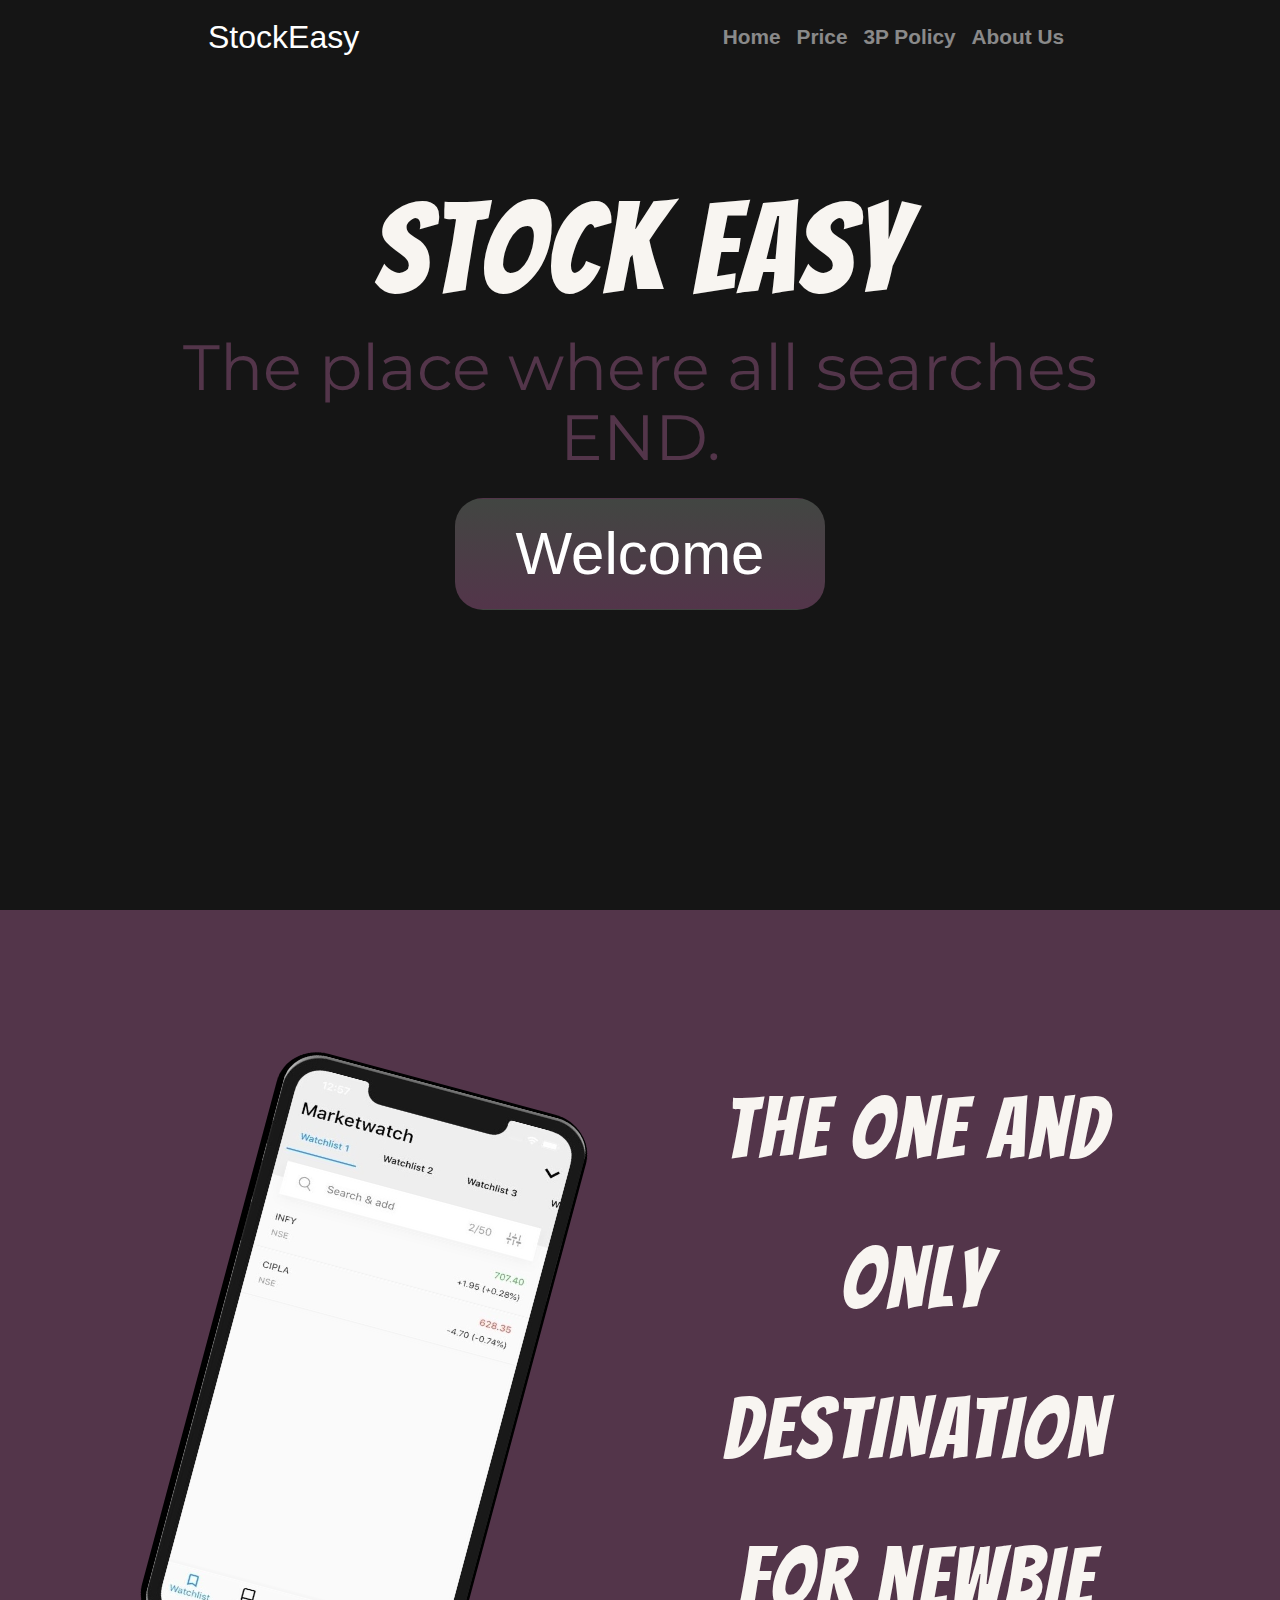
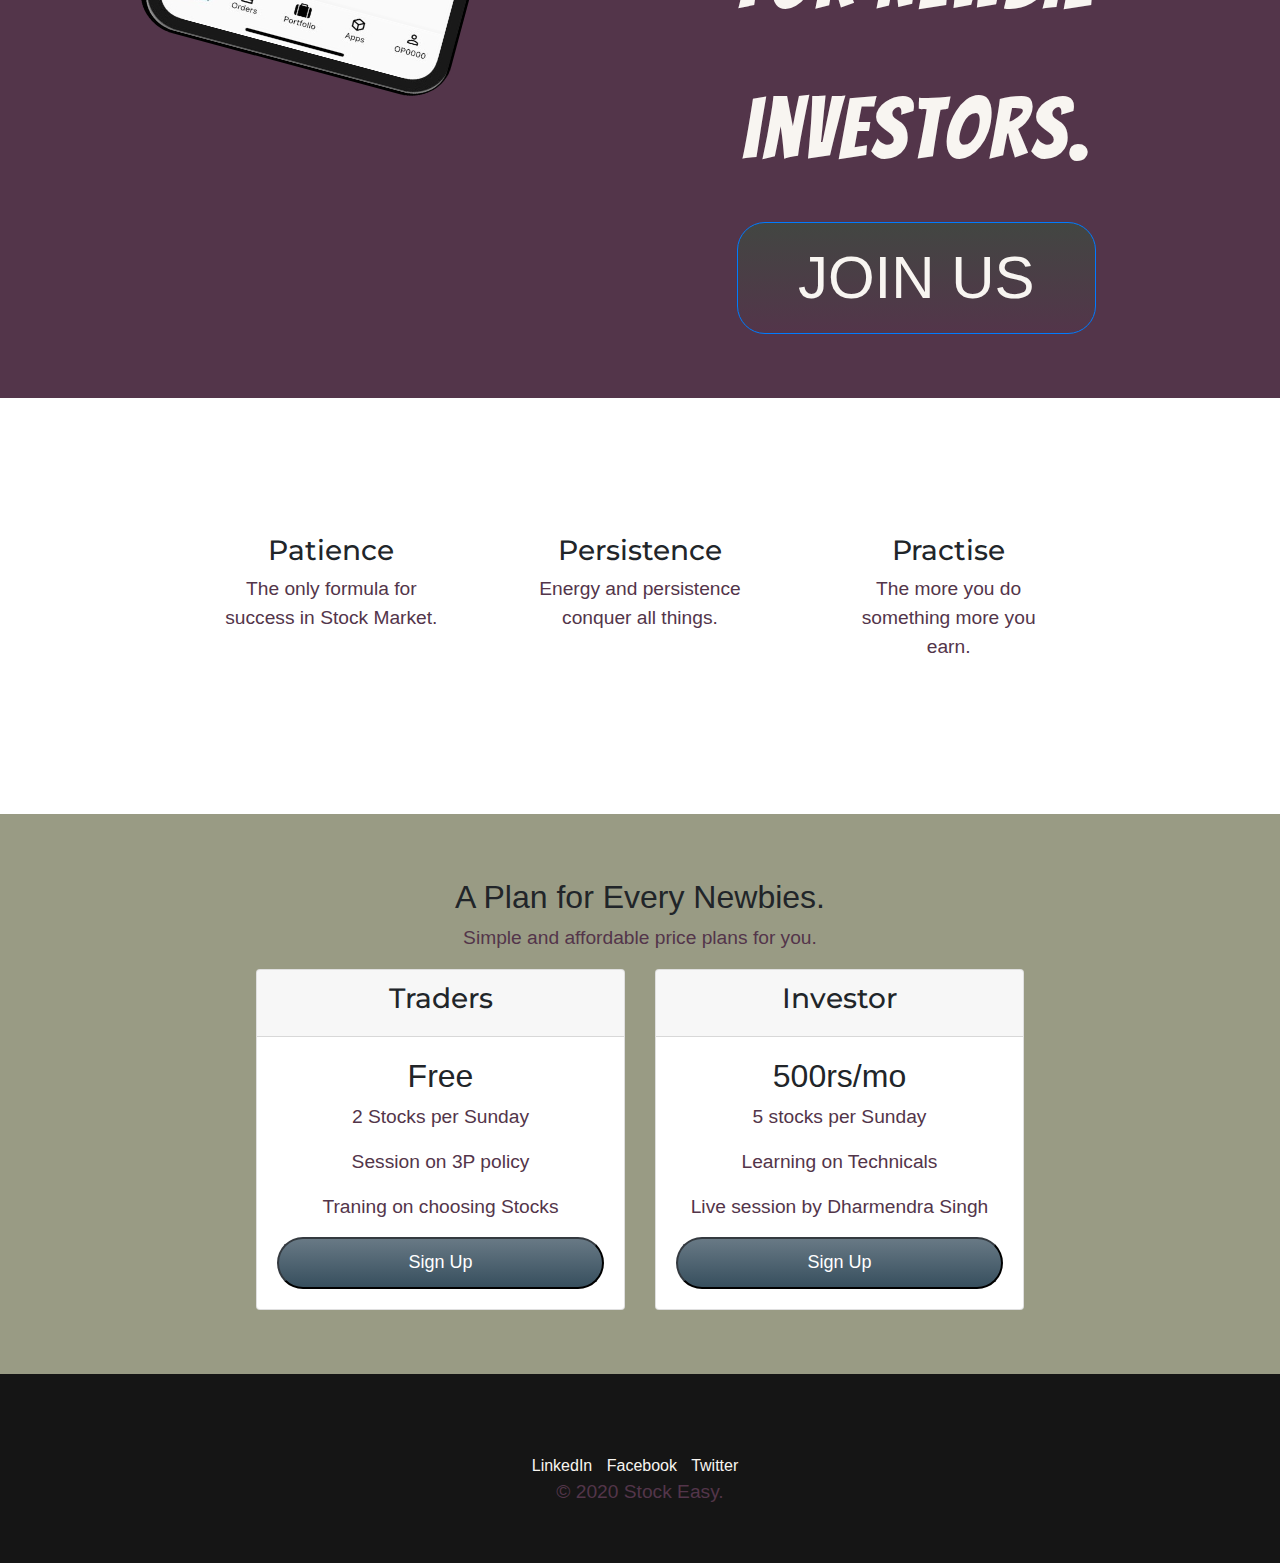
==== index.html @ 8f41c804 "Add files via upload" ====
<!DOCTYPE html>
<html lang="en" dir="ltr">

<head>
  <meta charset="utf-8">
  <title>Stock Easy</title>
  <link rel="stylesheet" href="https://maxcdn.bootstrapcdn.com/bootstrap/4.0.0/css/bootstrap.min.css" integrity="sha384-Gn5384xqQ1aoWXA+058RXPxPg6fy4IWvTNh0E263XmFcJlSAwiGgFAW/dAiS6JXm" crossorigin="anonymous">
  <link rel="stylesheet" href="style.css">
  <link rel="icon" href="image/stock.png">
  <!-- font awesome link -->
  <link rel="stylesheet" href="https://pro.fontawesome.com/releases/v5.10.0/css/all.css" integrity="sha384-AYmEC3Yw5cVb3ZcuHtOA93w35dYTsvhLPVnYs9eStHfGJvOvKxVfELGroGkvsg+p" crossorigin="anonymous" />

  <link rel="preconnect" href="https://fonts.gstatic.com">
  <link href="https://fonts.googleapis.com/css2?family=Bangers&family=Montserrat:wght@700&display=swap" rel="stylesheet">
  <!-- bootstrap script -->
  <script src="https://code.jquery.com/jquery-3.2.1.slim.min.js" integrity="sha384-KJ3o2DKtIkvYIK3UENzmM7KCkRr/rE9/Qpg6aAZGJwFDMVNA/GpGFF93hXpG5KkN" crossorigin="anonymous"></script>
  <script src="https://cdnjs.cloudflare.com/ajax/libs/popper.js/1.12.9/umd/popper.min.js" integrity="sha384-ApNbgh9B+Y1QKtv3Rn7W3mgPxhU9K/ScQsAP7hUibX39j7fakFPskvXusvfa0b4Q" crossorigin="anonymous"></script>
  <script src="https://maxcdn.bootstrapcdn.com/bootstrap/4.0.0/js/bootstrap.min.js" integrity="sha384-JZR6Spejh4U02d8jOt6vLEHfe/JQGiRRSQQxSfFWpi1MquVdAyjUar5+76PVCmYl" crossorigin="anonymous"></script>
</head>

<body>
  <section id="home-page">
    <!-- navbar code -->
    <nav class="navbar navbar-expand-lg navbar-dark">
      <a class="navbar-brand" href="#">StockEasy</a>
      <button class="navbar-toggler" type="button" data-toggle="collapse" data-target="#navbarSupportedContent" aria-controls="navbarSupportedContent" aria-expanded="false" aria-label="Toggle navigation">
        <span class="navbar-toggler-icon"></span>
      </button>
      <div class="collapse navbar-collapse" id="navbarSupportedContent">
        <ul class="navbar-nav ml-auto ">
          <li class="nav-item ">
            <a class="nav-link" href="index.html">Home<span class="sr-only">(current)</span></a>
          </li>
          <li class="nav-item">
            <a class="nav-link" href="#pricing">Price</a>
          </li>
          <li class="nav-item">
            <a class="nav-link" href="#qualities">3P Policy</a>
          </li>
          <li class="nav-item">
            <a class="nav-link" href="content.html">About Us</a>
          </li>
        </ul>
      </div>
    </nav>
    <!-- home page content -->
    <div class="main-heading">
      <h1 class="home-heading">Stock Easy</h1>
      <p class="home-para">The place where all searches <br>END.</p>
      <button class="btn" name="button"><i class="fas fa-door-open"></i>Welcome</button>
    </div>
  </section>

  <div class="container-fluid">
    <div class="row">
      <div class="col-lg-6 ">
        <img class="homepageimage" src="image/homepageimage.png" alt="" height="600px" width="320px">

      </div>
      <div class="col-lg-6">
        <h1 class="heading">The One and Only DESTINATION for NEWBIE investors.</h1>
        <button class="btn btn-primary btn-lg"><a href="https://chat.whatsapp.com/FO9glpvFJUx3Y9u5tPyavx">JOIN US</a></button>

      </div>
    </div>
  </div>
</section>
  <section id="qualities">

    <div class="row">

      <div class="qualties-box col-lg-4">
        <i class="fas fa-dollar-sign fa-5x icon"></i>
        <h3>Patience</h3>
        <p>The only formula for success in Stock Market.</p>
      </div>
      <div class="qualties-box col-lg-4 ">
        <i class="fas fa-coins fa-5x icon"></i>
        <h3>Persistence</h3>

        <p>Energy and persistence conquer all things.</p>
      </div>
      <div class="qualties-box col-lg-4 ">
        <i class="fas fa-file-invoice-dollar fa-5x icon"></i>
        <h3>Practise</h3>
        <p>The more you do something more you earn.</p>
      </div>

    </div>

  </section>
  <section id="pricing">

  <h2>A Plan for Every Newbies.</h2>
  <p>Simple and affordable price plans for you.</p>
   <div class="row">
     <div class="pricing-column col-lg-6 ">
       <div class="card">
         <div class="card-header">
         <h3>Traders</h3>
         </div>
         <div class="card-body">
           <h2>Free</h2>
           <p>2 Stocks per Sunday</p>
           <p>Session on 3P policy</p>
           <p>Traning on choosing Stocks</p>
           <button class="button btn-outline-dark  btn-block" type="button">Sign Up</button>
         </div>
     </div>



     </div>
     <div class=" pricing-column col-lg-6">
       <div class="card">
         <div class="card-header">
           <h3>Investor</h3>
         </div>
         <div class="card-body">
           <h2>500rs/mo</h2>
           <p>5 stocks per Sunday</p>
           <p>Learning on Technicals</p>
           <p>Live session by Dharmendra Singh</p>
           <button class="button btn-block btn-dark" type="button">Sign Up</button>
         </div>
     </div>


     </div>

     </div>
     </div>


</section>


  <div class="bottom-container">
        <a class="footer-link" href="#">LinkedIn</a>
    <a class="footer-link" href="#">Facebook</a>
    <a class="footer-link" href="#">Twitter</a>
    <p class="copyright">© 2020 Stock Easy.</p>

      </div>

</body>

</html>
---- style.css ----
body {
  margin: 0;
  padding: 0;
}

/* homepage */
#home-page {
  background-color: #151515;
  padding-bottom: 100px;
}

.navbar {
  width: 70%;
  margin: 0 auto;

}

.navbar-brand {
  color: #f8f5f1;
  font-size: 2rem;
}

.nav-link {
  color: #f8f5f1;
  font-size: 1.3rem;
  font-weight: 600;
}

.main-heading {
  text-align: center;
  margin: 100px auto 200px;
  width: 80%;
}

.home-heading {
  font-size: 8rem;
  line-height: 150px;
  letter-spacing: 3px;
  color: #f8f5f1;
  font-family: 'Bangers', cursive;
}

.home-para {
  font-family: 'Montserrat', sans-serif;
  font-size: 4rem;
  line-height: 70px;
  color: #53354a;
}

/* button */
.btn {
  background: #424642;
  background-image: -webkit-linear-gradient(top, #424642, #53354a);
  background-image: -moz-linear-gradient(top, #424642, #53354a);
  background-image: -ms-linear-gradient(top, #424642, #53354a);
  background-image: -o-linear-gradient(top, #424642, #53354a);
  background-image: linear-gradient(to bottom, #424642, #53354a);
  -webkit-border-radius: 28;
  -moz-border-radius: 28;
  border-radius: 28px;
  font-family: Arial;
  color: #ffffff;
  font-size: 60px;
  padding: 10px 60px 10px 60px;
  margin-top: 10px;
  text-decoration: none;
}

.btn:hover {
  background: #0b125c;
  background-image: -webkit-linear-gradient(top, #0b125c, #03111a);
  background-image: -moz-linear-gradient(top, #0b125c, #03111a);
  background-image: -ms-linear-gradient(top, #0b125c, #03111a);
  background-image: -o-linear-gradient(top, #0b125c, #03111a);
  background-image: linear-gradient(to bottom, #0b125c, #03111a);
  text-decoration: none;
}

a {
  color: #f8f5f1;
}

a:hover {
  text-decoration: none;
  color: #f8f5f1;
}

/* afterHomePage */
.container-fluid {
  background-color: #53354a;
  padding: 5% 8%;
  text-align: center;
}

.homepageimage {
  margin-top: 100px;
  transform: rotate(15deg);
}

.heading {
  margin-top: 80px;
  font-size: 5.3rem;
  line-height: 150px;
  letter-spacing: 3px;
  color: #f8f5f1;
  font-family: 'Bangers', cursive;
}

/* qualities section */
#qualities {
  padding: 7% 15%;
}

.qualties-box {
  text-align: center;
  padding: 5%;
}

.icon {
  margin-bottom: 1rem;
  color: #53354a;
}

.icon:hover {
  color: #151515;
}

h3{
  font-family: 'Montserrat', sans-serif;
}
p{
  color:#53354a;
  font-size: 1.2rem;
  font-weight: 400;
}
.bottom-container
{
  background-color: #151515;
  padding:80px 0 40px;
  text-align: center;
}
.footer-link{
  padding-right:10px;
}
/* pricing */
#pricing{
  padding: 5% 20%;
  background-color:#999b84;
  text-align: center;
}
.button {
  background: #687985;
  background-image: -webkit-linear-gradient(top, #687985, #374f5e);
  background-image: -moz-linear-gradient(top, #687985, #374f5e);
  background-image: -ms-linear-gradient(top, #687985, #374f5e);
  background-image: -o-linear-gradient(top, #687985, #374f5e);
  background-image: linear-gradient(to bottom, #687985, #374f5e);
  -webkit-border-radius: 28;
  -moz-border-radius: 28;
  border-radius: 28px;
  font-family: Arial;
  color: #ffffff;
  font-size: 18px;
  padding: 10px 50px 11px 50px;
  text-decoration: none;
}

.button:hover {
  background: #6e0d66;
  background-image: -webkit-linear-gradient(top, #6e0d66, #3e0d6e);
  background-image: -moz-linear-gradient(top, #6e0d66, #3e0d6e);
  background-image: -ms-linear-gradient(top, #6e0d66, #3e0d6e);
  background-image: -o-linear-gradient(top, #6e0d66, #3e0d6e);
  background-image: linear-gradient(to bottom, #6e0d66, #3e0d6e);
  text-decoration: none;
}


/* about us page */
#testimonials
{
  text-align: center;

  background-color:  #53354a;
  color:#fff;
}
.carousel-item
{
  padding: 7% 15%;
}
.testimonial-image
{
  width:15%;
  border-radius: 100%;
  margin: 20px;
}
.about-content{
  width: 70%;
  margin: 5% auto;
}
.aboutimage{
  height: 250px;
  width:200px
}
.skill-row
{
  width:70%;
  margin:5% auto;
  /* text-align: left; */

}
.web-dev{
  width: 15%;
  float: left;
  margin-right: 30px;
}
.happy{
  width: 15%;
  float: right;
  margin-left: 30px;
}
.about-desription{
  color:#f8f5f1;
}
.name{
  font-family: 'Montserrat', sans-serif;
  color: #d5ecc2;
}
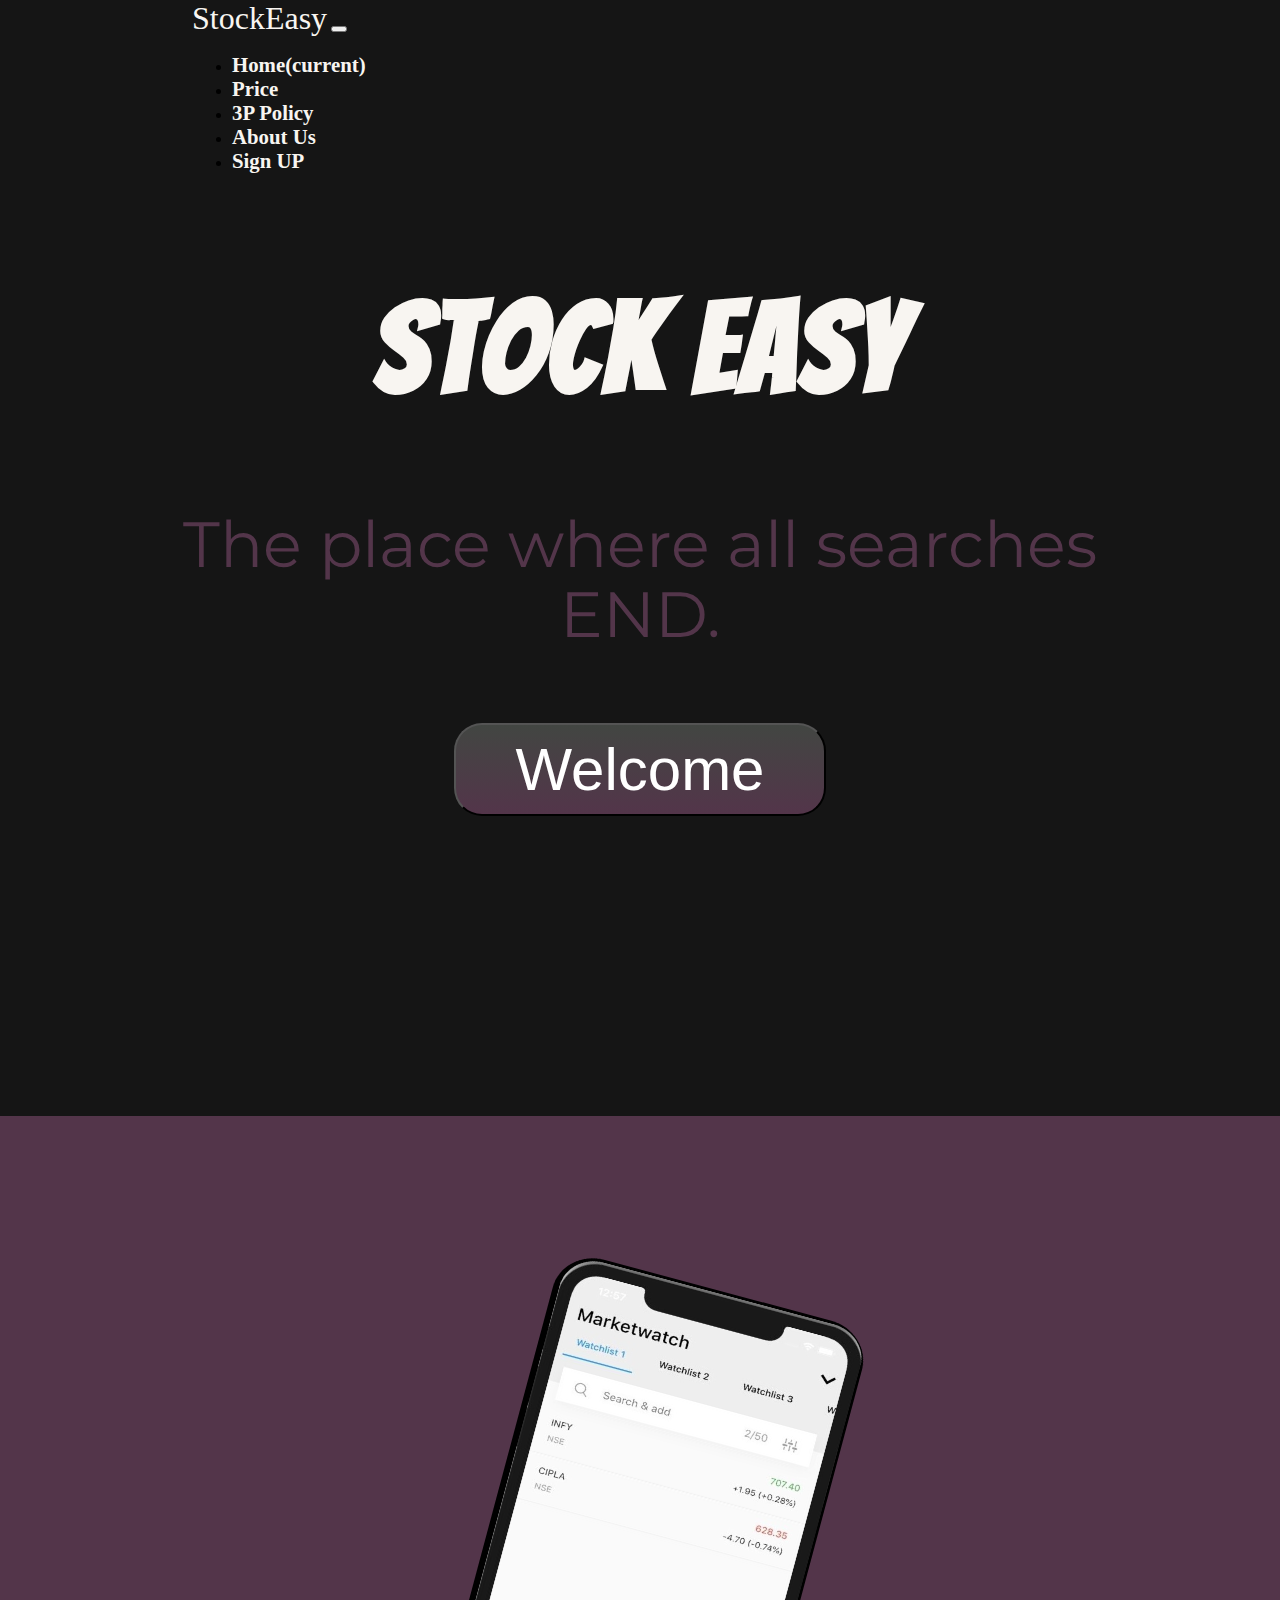
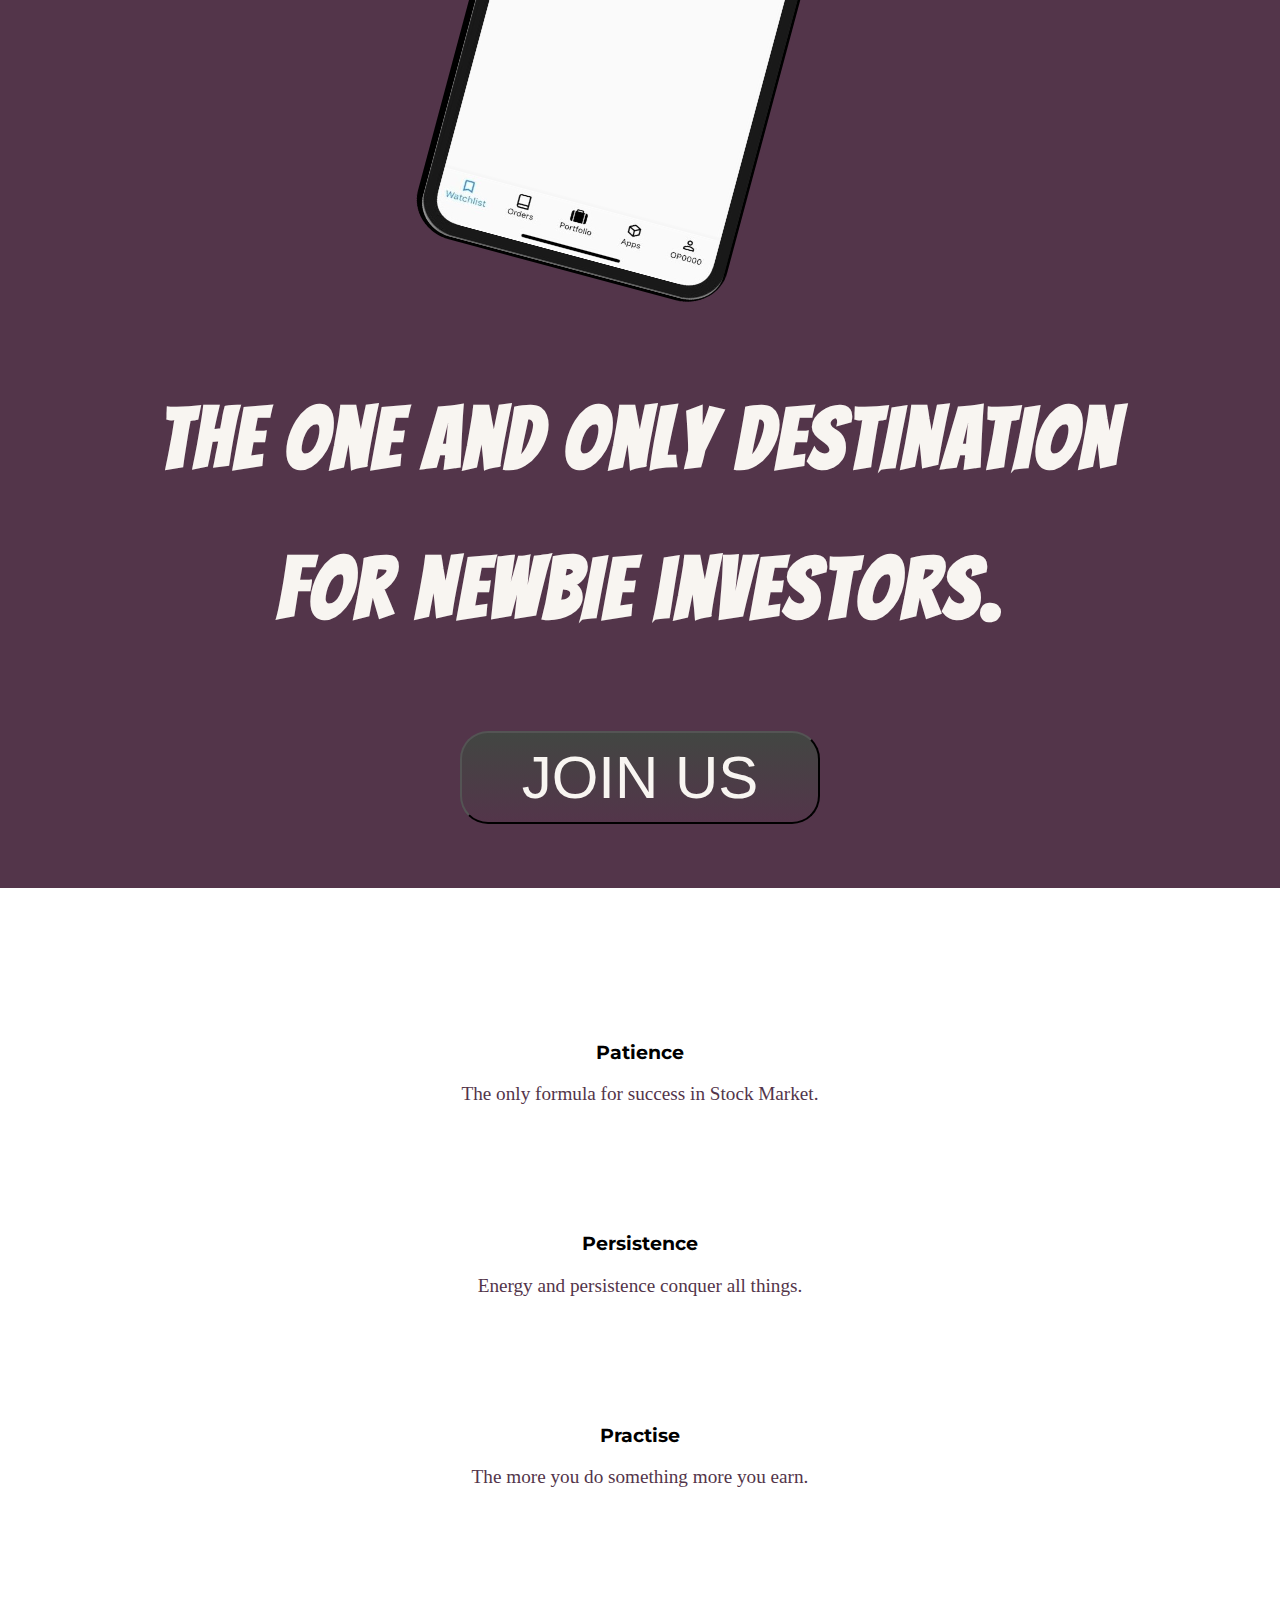
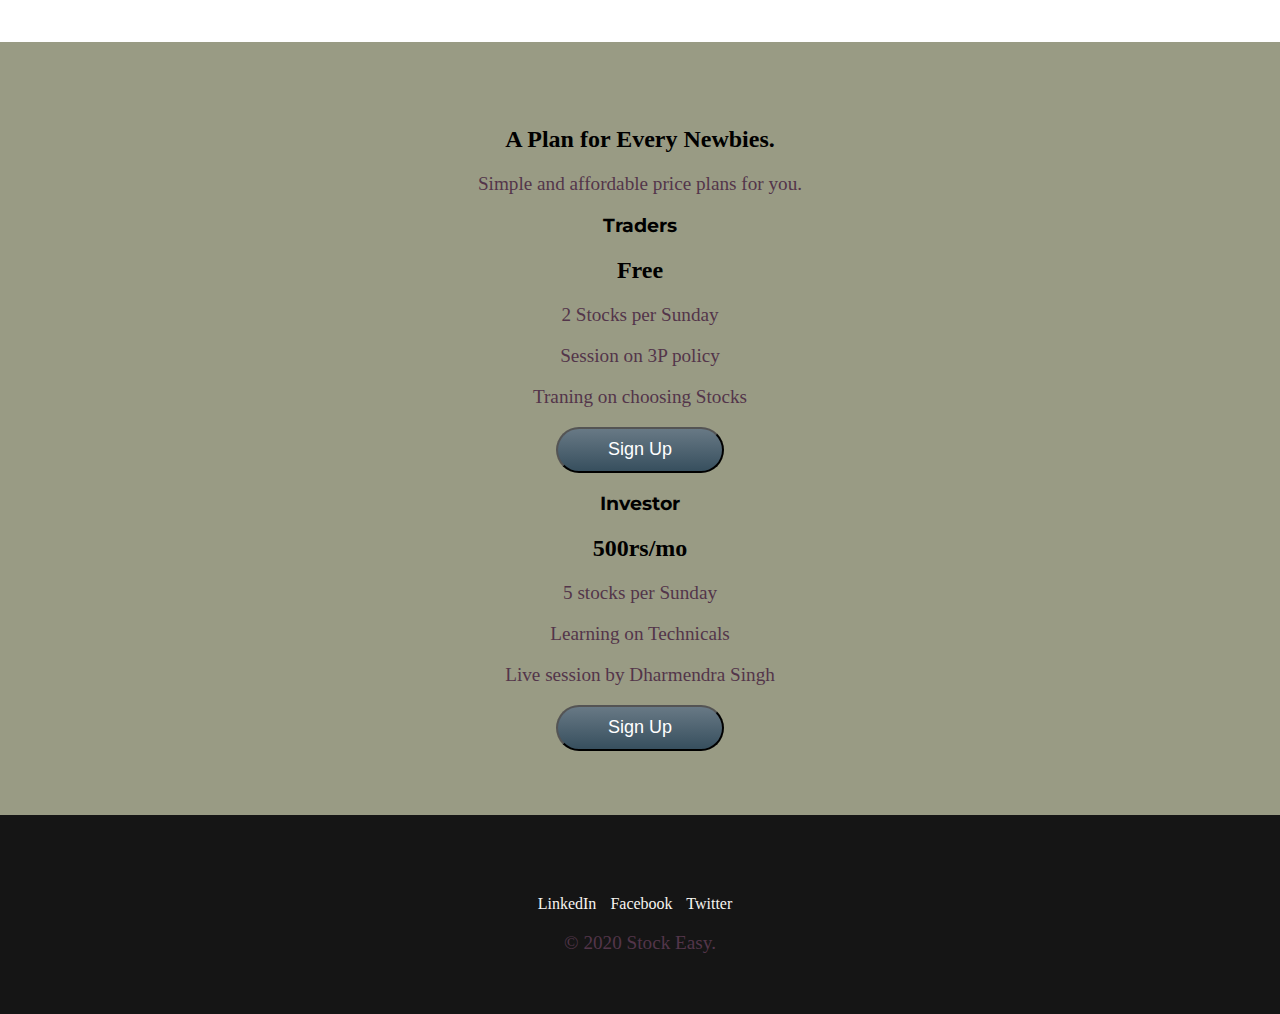
==== commit fd1c0180: "sign up page" ====
--- a/index.html
+++ b/index.html
@@ -4,8 +4,9 @@
 <head>
   <meta charset="utf-8">
   <title>Stock Easy</title>
-  <link rel="stylesheet" href="https://maxcdn.bootstrapcdn.com/bootstrap/4.0.0/css/bootstrap.min.css" integrity="sha384-Gn5384xqQ1aoWXA+058RXPxPg6fy4IWvTNh0E263XmFcJlSAwiGgFAW/dAiS6JXm" crossorigin="anonymous">
+  <link href="https://cdn.jsdelivr.net/npm/bootstrap@5.0.1/dist/css/bootstrap.min.css" rel="stylesheet" integrity="sha384-+0n0xVW2eSR5OomGNYDnhzAbDsOXxcvSN1TPprVMTNDbiYZCxYbOOl7+AMvyTG2x" crossorigin="anonymous">
   <link rel="stylesheet" href="style.css">
+  <link rel="stylesheet" href="bootstrap-social.css">
   <link rel="icon" href="image/stock.png">
   <!-- font awesome link -->
   <link rel="stylesheet" href="https://pro.fontawesome.com/releases/v5.10.0/css/all.css" integrity="sha384-AYmEC3Yw5cVb3ZcuHtOA93w35dYTsvhLPVnYs9eStHfGJvOvKxVfELGroGkvsg+p" crossorigin="anonymous" />
@@ -40,6 +41,9 @@
           <li class="nav-item">
             <a class="nav-link" href="content.html">About Us</a>
           </li>
+          <li class="nav-item">
+            <a class="nav-link" href="http://localhost:3000/">Sign UP</a>
+          </li>
         </ul>
       </div>
     </nav>
@@ -47,7 +51,55 @@
     <div class="main-heading">
       <h1 class="home-heading">Stock Easy</h1>
       <p class="home-para">The place where all searches <br>END.</p>
-      <button class="btn" name="button"><i class="fas fa-door-open"></i>Welcome</button>
+      <button class="btnn" id="button"><i class="fas fa-door-open"></i>Welcome</button>
+    </div>
+
+
+    <!-- pop up modal -->
+    <div class="bg-modal">
+      <div class="modal-contents">
+
+        <div class="close">+</div>
+        <h1 class="signHeading ">Sign UP</h1>
+        <p class="signHeading">It's Easy and Free</p>
+        <hr>
+
+        <form action="">
+          <div class="input-group">
+            <input type="text" class="form-control" placeholder="First Name">
+            <input type="text" class="form-control" placeholder="Last Name">
+          </div>
+          <input type="email" class="form-control" name="" placeholder="Email Address">
+          <input type="password" class="form-control" name="" placeholder="New Password">
+          <div class="form-floating">
+            <input type="date" class="form-control" id="floatingInputGrid" >
+            <label for="floatingInputGrid">Date of Birth</label>
+          </div>
+
+          <div class="form-floating">
+            <select class="form-select" id="floatingSelect" aria-label="Floating label select example">
+              <option selected>Choose</option>
+              <option value="1">Male</option>
+              <option value="2">Female</option>
+              <option value="3">Other</option>
+            </select>
+            <label for="floatingSelect">Select the Gender</label>
+
+          </div>
+
+
+          <button type="button" class="btn btn-primary  but" type="submit">Sign Up</button>
+
+                <div class="card-body">
+                  <a class="btn btn-block btn-social btn-google g-but" href="/auth/google" role="button">
+                    <i class="fab fa-google"></i>
+                    Sign Up with Google
+                  </a>
+                </div>
+
+        </form>
+
+      </div>
     </div>
   </section>
 
@@ -59,12 +111,12 @@
       </div>
       <div class="col-lg-6">
         <h1 class="heading">The One and Only DESTINATION for NEWBIE investors.</h1>
-        <button class="btn btn-primary btn-lg"><a href="https://chat.whatsapp.com/FO9glpvFJUx3Y9u5tPyavx">JOIN US</a></button>
+        <button class="btnn btn-primary btn-lg"><a href="https://chat.whatsapp.com/FO9glpvFJUx3Y9u5tPyavx">JOIN US</a></button>
 
       </div>
     </div>
   </div>
-</section>
+  </section>
   <section id="qualities">
 
     <div class="row">
@@ -91,58 +143,58 @@
   </section>
   <section id="pricing">
 
-  <h2>A Plan for Every Newbies.</h2>
-  <p>Simple and affordable price plans for you.</p>
-   <div class="row">
-     <div class="pricing-column col-lg-6 ">
-       <div class="card">
-         <div class="card-header">
-         <h3>Traders</h3>
-         </div>
-         <div class="card-body">
-           <h2>Free</h2>
-           <p>2 Stocks per Sunday</p>
-           <p>Session on 3P policy</p>
-           <p>Traning on choosing Stocks</p>
-           <button class="button btn-outline-dark  btn-block" type="button">Sign Up</button>
-         </div>
-     </div>
-
-
-
-     </div>
-     <div class=" pricing-column col-lg-6">
-       <div class="card">
-         <div class="card-header">
-           <h3>Investor</h3>
-         </div>
-         <div class="card-body">
-           <h2>500rs/mo</h2>
-           <p>5 stocks per Sunday</p>
-           <p>Learning on Technicals</p>
-           <p>Live session by Dharmendra Singh</p>
-           <button class="button btn-block btn-dark" type="button">Sign Up</button>
-         </div>
-     </div>
-
-
-     </div>
-
-     </div>
-     </div>
-
-
-</section>
+    <h2>A Plan for Every Newbies.</h2>
+    <p>Simple and affordable price plans for you.</p>
+    <div class="row">
+      <div class="pricing-column col-lg-6 ">
+        <div class="card">
+          <div class="card-header">
+            <h3>Traders</h3>
+          </div>
+          <div class="card-body">
+            <h2>Free</h2>
+            <p>2 Stocks per Sunday</p>
+            <p>Session on 3P policy</p>
+            <p>Traning on choosing Stocks</p>
+            <button class="button btn-outline-dark  btn-block" type="button">Sign Up</button>
+          </div>
+        </div>
+
+
+
+      </div>
+      <div class=" pricing-column col-lg-6">
+        <div class="card">
+          <div class="card-header">
+            <h3>Investor</h3>
+          </div>
+          <div class="card-body">
+            <h2>500rs/mo</h2>
+            <p>5 stocks per Sunday</p>
+            <p>Learning on Technicals</p>
+            <p>Live session by Dharmendra Singh</p>
+            <button class="button btn-block btn-dark" type="button">Sign Up</button>
+          </div>
+        </div>
+
+
+      </div>
+
+    </div>
+    </div>
+
+
+  </section>
 
 
   <div class="bottom-container">
-        <a class="footer-link" href="#">LinkedIn</a>
+    <a class="footer-link" href="#">LinkedIn</a>
     <a class="footer-link" href="#">Facebook</a>
     <a class="footer-link" href="#">Twitter</a>
     <p class="copyright">© 2020 Stock Easy.</p>
 
-      </div>
-
+  </div>
+  <script src="index.js" charset="utf-8"></script>
 </body>
 
 </html>
--- a/style.css
+++ b/style.css
@@ -8,6 +8,118 @@
   background-color: #151515;
   padding-bottom: 100px;
 }
+/* pop up modal styling */
+.bg-modal {
+	background-color: rgba(255, 255, 255, 0.3);
+	width: 100%;
+	height: 100%;
+	position: absolute;
+	top: 0;
+	display: none;
+	justify-content: center;
+	align-items: center;
+}
+
+.modal-contents {
+	height: 80%;
+	width: 40%;
+	background-color: white;
+	text-align: center;
+  	padding: 20px;
+	position: relative;
+	border-radius: 4px;
+}
+
+input {
+	margin: 15px auto;
+	display: block;
+	width: 50%;
+	padding: 8px;
+	border: 1px solid gray;
+}
+
+.close {
+	position: absolute;
+	top: 0;
+	right: 10px;
+	font-size: 42px;
+	color: #333;
+	transform: rotate(45deg);
+	cursor: pointer;
+	&:hover {
+		color: #666;
+	}
+}
+.signHeading{
+  position: absolute;
+}
+h1.signHeading{
+  top: 0;
+}
+p.signHeading{
+  top:50px;
+}
+hr{
+  margin-top: 70px;
+  }
+button.but{
+  margin: 20px;
+}
+.but {
+  background: #424642;
+  background-image: -webkit-linear-gradient(top, #424642, #53354a);
+  background-image: -moz-linear-gradient(top, #424642, #53354a);
+  background-image: -ms-linear-gradient(top, #424642, #53354a);
+  background-image: -o-linear-gradient(top, #424642, #53354a);
+  background-image: linear-gradient(to bottom, #424642, #53354a);
+  -webkit-border-radius: 28;
+  -moz-border-radius: 28;
+  border-radius: 28px;
+  font-family: Arial;
+  color: #ffffff;
+  font-size: 20px;
+  padding: 12px 30px 15px 28px;
+  text-decoration: none;
+}
+
+.but:hover {
+  background: #0b125c;
+  background-image: -webkit-linear-gradient(top, #0b125c, #03111a);
+  background-image: -moz-linear-gradient(top, #0b125c, #03111a);
+  background-image: -ms-linear-gradient(top, #0b125c, #03111a);
+  background-image: -o-linear-gradient(top, #0b125c, #03111a);
+  background-image: linear-gradient(to bottom, #0b125c, #03111a);
+  text-decoration: none;
+}
+
+
+@media (max-width:1028px) {
+  .bg-modal {
+  	background-color: rgba(255, 255, 255, 0.3);
+  	width: 100%;
+  	height: 85%;
+  	position: absolute;
+  	top: 0;
+  	display: none;
+  	justify-content: center;
+  	align-items: center;
+  }
+  .modal-contents {
+  	height: 34%;
+  	width: 60%;
+    bottom: 80px;
+  	background-color: white;
+  	text-align: center;
+    	padding: 20px;
+  	position: relative;
+  	border-radius: 4px;
+  }
+}
+.g-but{
+  bottom: 20px;
+}
+/* navbar styling */
+
 
 .navbar {
   width: 70%;
@@ -48,7 +160,7 @@
 }
 
 /* button */
-.btn {
+.btnn {
   background: #424642;
   background-image: -webkit-linear-gradient(top, #424642, #53354a);
   background-image: -moz-linear-gradient(top, #424642, #53354a);
@@ -66,7 +178,7 @@
   text-decoration: none;
 }
 
-.btn:hover {
+.btnn:hover {
   background: #0b125c;
   background-image: -webkit-linear-gradient(top, #0b125c, #03111a);
   background-image: -moz-linear-gradient(top, #0b125c, #03111a);
@@ -78,6 +190,8 @@
 
 a {
   color: #f8f5f1;
+  text-decoration: none;
+
 }
 
 a:hover {
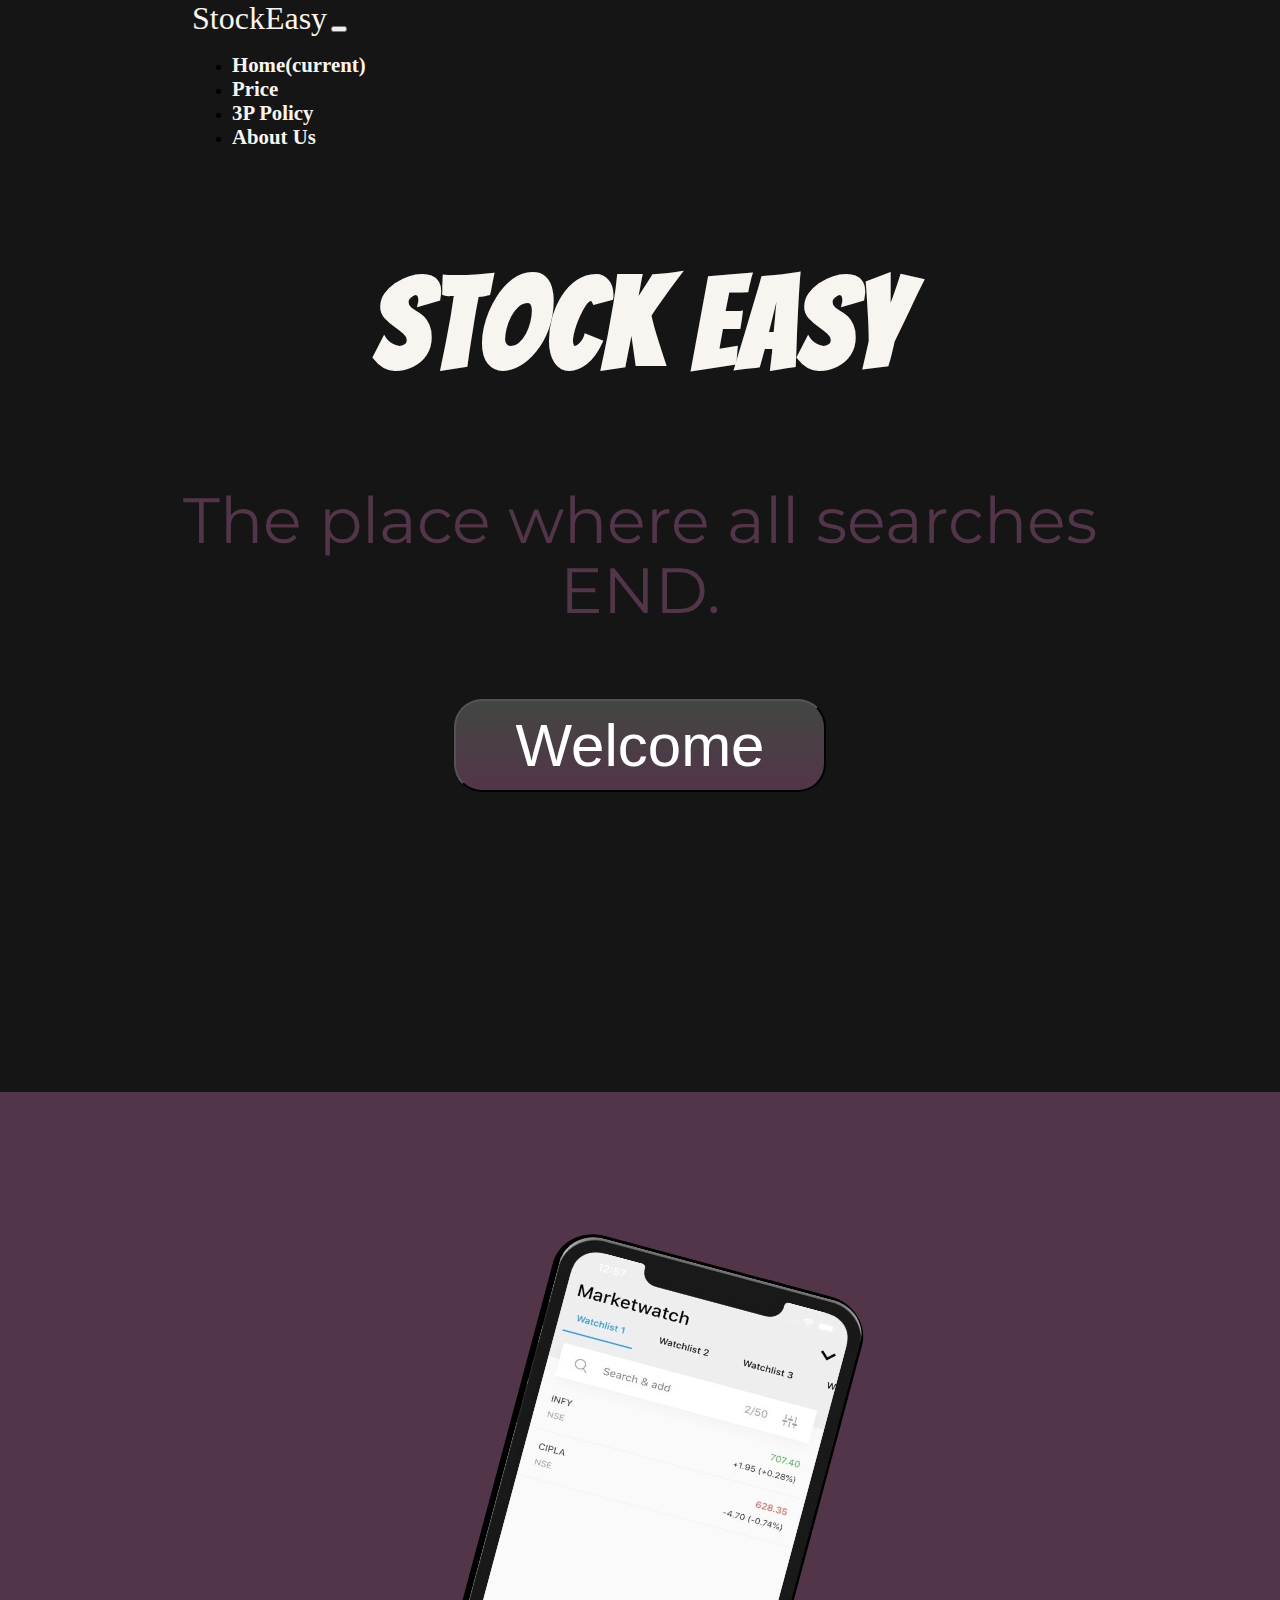
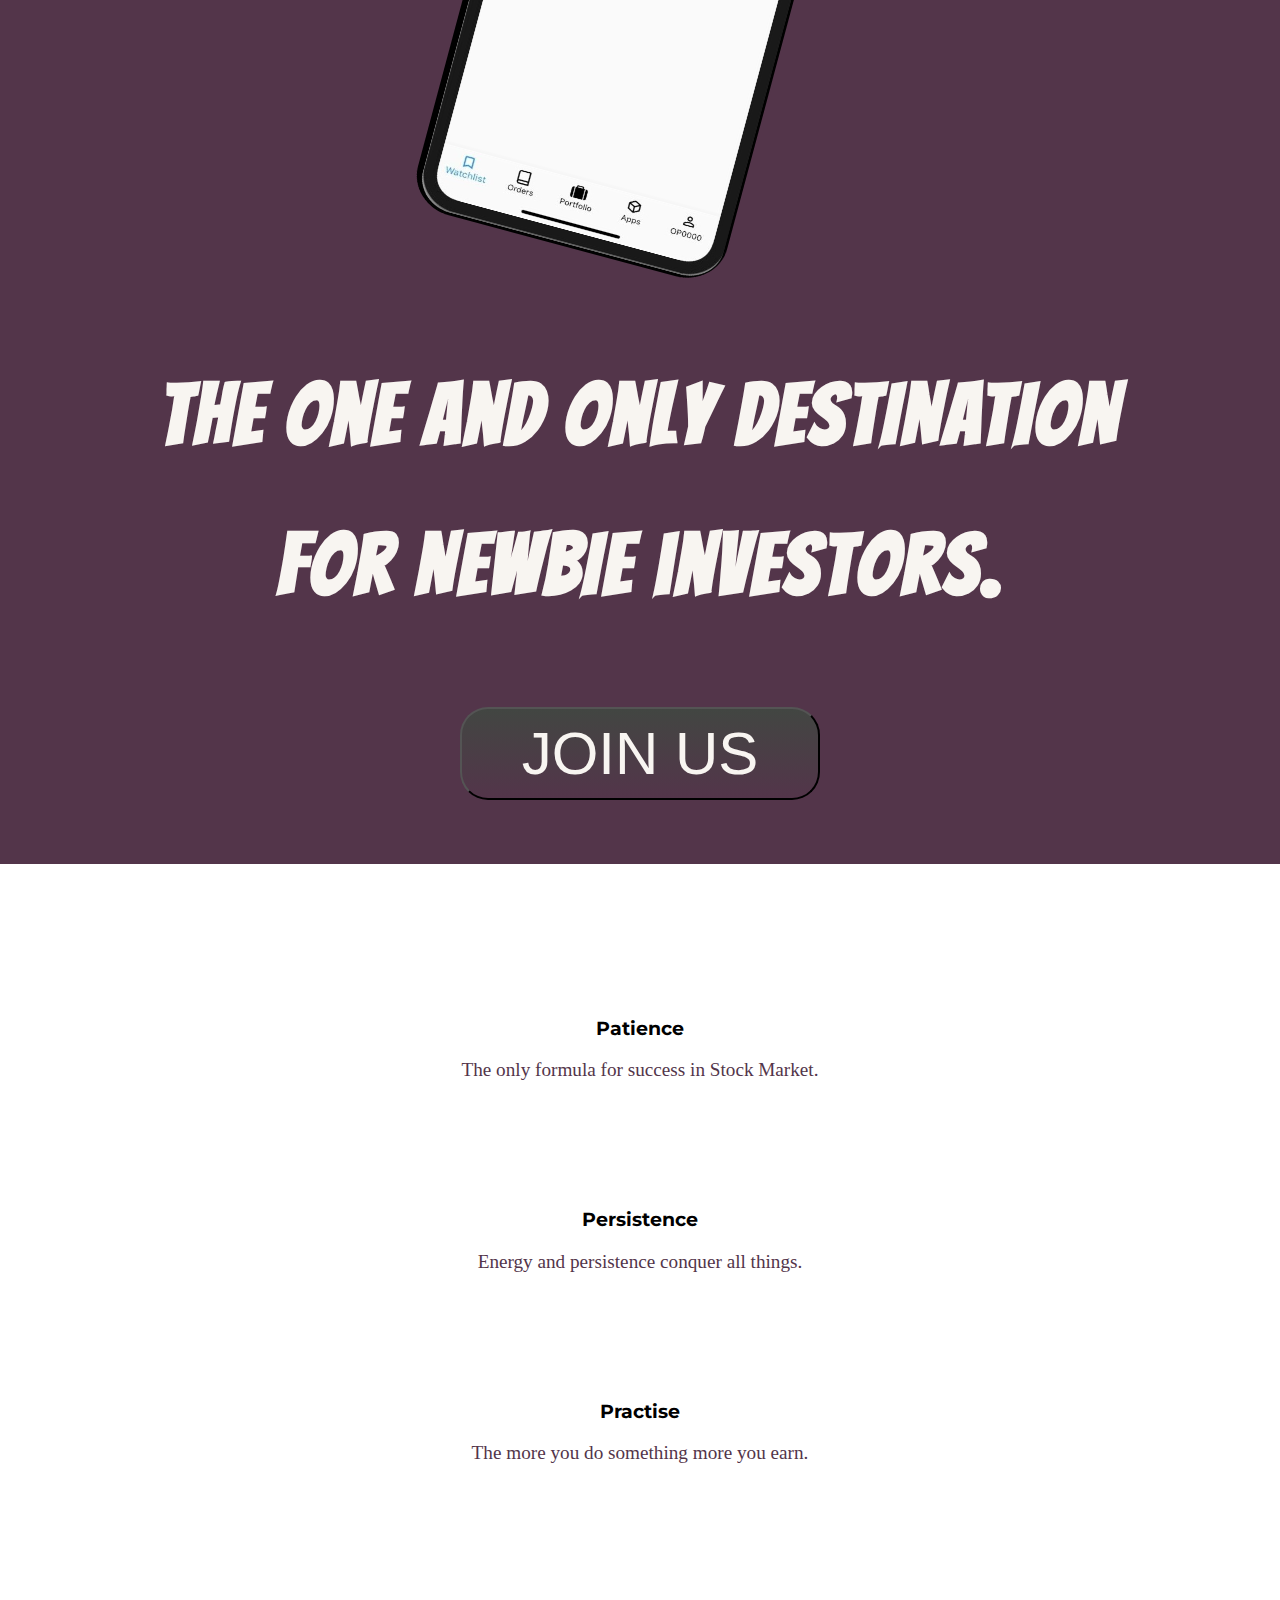
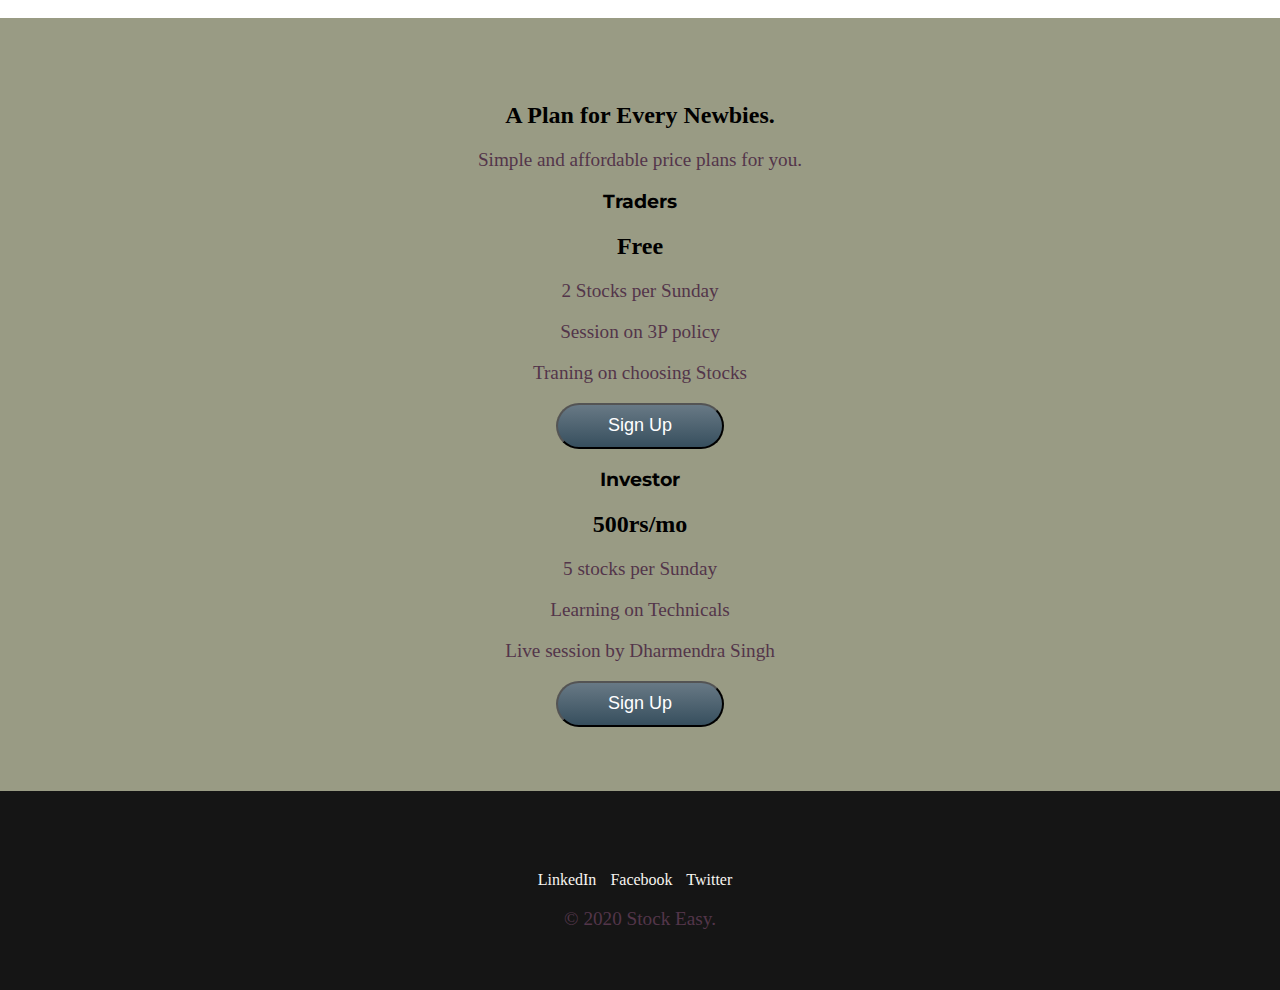
==== commit ff1c0611: "Update index.html" ====
--- a/index.html
+++ b/index.html
@@ -41,9 +41,7 @@
           <li class="nav-item">
             <a class="nav-link" href="content.html">About Us</a>
           </li>
-          <li class="nav-item">
-            <a class="nav-link" href="http://localhost:3000/">Sign UP</a>
-          </li>
+          
         </ul>
       </div>
     </nav>
@@ -91,7 +89,7 @@
           <button type="button" class="btn btn-primary  but" type="submit">Sign Up</button>
 
                 <div class="card-body">
-                  <a class="btn btn-block btn-social btn-google g-but" href="/auth/google" role="button">
+                  <a class="btn btn-block btn-social btn-google g-but" href="#" role="button">
                     <i class="fab fa-google"></i>
                     Sign Up with Google
                   </a>
